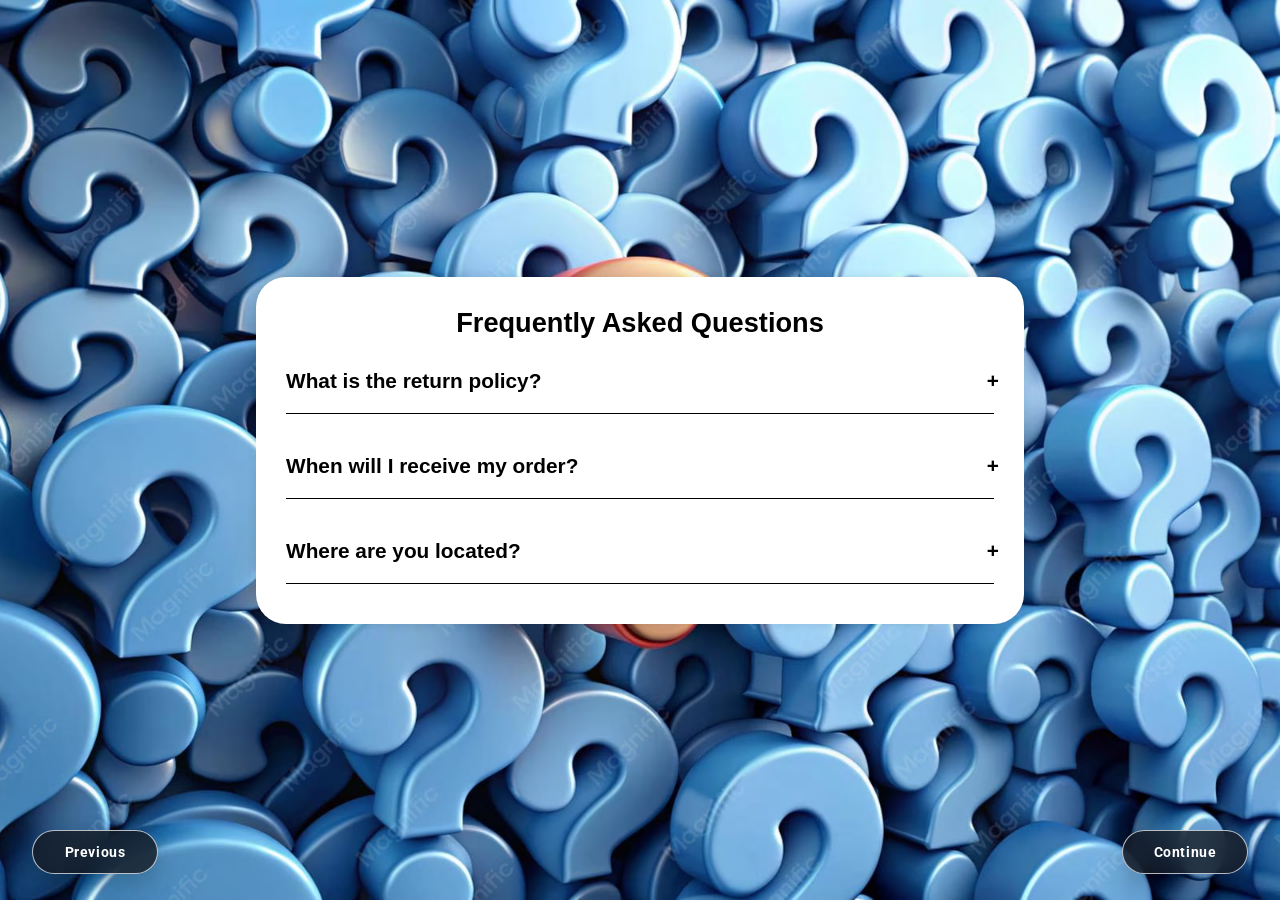
==== accordion.html @ c14cda4a "Initial Commit" ====
<!DOCTYPE html>
<html lang="en">
<head>
    <meta charset="UTF-8">
    <meta name="viewport" content="width=device-width, initial-scale=1.0">
    <title>FAQ Accordion</title>
    <link rel="preconnect" href="https://fonts.googleapis.com">
    <link rel="preconnect" href="https://fonts.gstatic.com" crossorigin>
    <link href="https://fonts.googleapis.com/css2?family=Roboto:ital,wght@0,100..900;1,100..900&display=swap" rel="stylesheet">
    <link rel="stylesheet" href="style.css">
    <link rel="stylesheet" href="https://cdnjs.cloudflare.com/ajax/libs/font-awesome/6.4.0/css/all.min.css">
</head>
<body class="accordion-page">
    <div class="accordion">
        <h2 class="questions">Frequently Asked Questions</h2>
        <div class="content-container"><div class="heading">What is the return policy?</div><div class="content">Lorem ipsum dolor sit, amet consectetur adipisicing elit. Consequatur, excepturi laudantium velit dolore quia debitis dolores repudiandae tenetur repellendus nemo architecto possimus ea soluta voluptatum esse dicta veniam hic aperiam.</div></div>
        <div class="content-container"><div class="heading">When will I receive my order?</div><div class="content">Lorem ipsum dolor sit, amet consectetur adipisicing elit. Consequatur, excepturi laudantium velit dolore quia debitis dolores repudiandae tenetur repellendus nemo architecto possimus ea soluta voluptatum esse dicta veniam hic aperiam.</div></div>
        <div class="content-container"><div class="heading">Where are you located?</div><div class="content">Lorem ipsum dolor sit, amet consectetur adipisicing elit. Consequatur, excepturi laudantium velit dolore quia debitis dolores repudiandae tenetur repellendus nemo architecto possimus ea soluta voluptatum esse dicta veniam hic aperiam.</div></div>
    </div>
    <nav class="project-nav" aria-label="Project navigation">
        <a href="modal.html">Previous</a>
        <a href="stopwatch.html">Continue</a>
    </nav>
    <script src="oba.js"></script>
</body>
</html>
---- style.css ----
* {
    margin: 0;
    padding: 0;
    box-sizing: border-box;
    font-family: 'Lato', sans-serif;
}

/* Project 1: Quote Generator */
.quote-page {
    display: flex;
    flex-direction: column;
    align-items: center;
    justify-content: center;
    height: 100vh;
    text-align: center;
    background: url('./Image/backround.jpg') no-repeat center center / cover;
}

.quote-page .container {
    width: 550px;
    height: 450px;
}

.quote-page .header {
    font-size: 1.2rem;
    border: 2px solid #fff;
    color: #fff;
    background-color: #262626;
    padding: 5px;
    width: 80%;
    margin: 20px auto;
    border-radius: 5px;
}

.quote-page .main-content {
    width: 100%;
    height: 300px;
    background-color: #fff;
    border-radius: 15px;
    padding: 50px 40px;
    box-shadow: 0 0 10px;
}

.quote-page .main-content .text-area {
    font-size: 1.5rem;
    line-height: 1.5;
}

.quote-page .main-content .person {
    font-size: 1.6rem;
    color: red;
    text-transform: uppercase;
    margin-top: 20px;
}

.quote-page .button-area button {
    background-color: #262626;
    color: #fff;
    font-size: 1.3rem;
    padding: 10px 15px;
    margin-top: 20px;
    border-radius: 5px;
}

.quote-page .button-area button:hover {
    background-color: lightgray;
}

/* Project 2: Modal */
.modal-page {
    background: url('./Image/misty-background.webp') no-repeat center center / cover;
    height: 100vh;
    position: relative;
}

#open-btn {
    position: absolute;
    top: 70%;
    left: 10%;
    width: 350px;
    height: 80px;
    font-size: 2rem;
    background: transparent;
    color: white;
    border: 2px solid white;
    border-radius: 10px;
    padding: 5px;
    box-shadow: 0 0 5px black;
    transition: 1s;
}

#open-btn:hover {
    background: #fff;
    color: black;
    cursor: pointer;
}

#modal {
    background-color: #fff;
    position: absolute;
    top: 50%;
    left: 50%;
    transform: translate(-50%, -50%);
    width: 200px;
    height: 100px;
    padding: 10px 20px;
    border-radius: 5px;
    font-size: 1.5rem;
    display: flex;
    justify-content: space-between;
    align-items: center;
    animation: animatemodal 0.4s;
}

#close-btn {
    font-size: 3rem;
}

#close-btn:hover {
    cursor: pointer;
    color: red;
}

#modal-container {
    position: fixed;
    top: 0;
    left: 0;
    width: 100%;
    height: 100%;
    z-index: 1;
    display: none;
    background-color: rgba(0, 0, 0, 0.2);
}

@keyframes animatemodal {
    from {
        top: -300px;
        opacity: 0;
    }
    to {
        top: 50%;
        opacity: 1;
    }
}

/* Project 3: FAQ Accordion */
.accordion-page {
    background: url('./Image/large-pile-blue-question-marks-are-shown-large-group-blue-question-marks_1295671-34237.avif') center center / cover no-repeat;
    height: 100vh;
    display: flex;
    justify-content: center;
    align-items: center;
}

.accordion {
    width: 60%;
    background-color: #fff;
    border-radius: 30px;
    box-shadow: 0 0 10px rgba(0, 0, 0, 0.1);
    padding: 30px;
}

.questions {
    margin-bottom: 10px;
    font-size: 1.7rem;
    text-align: center;
}

.content-container {
    margin-top: 10px;
}

.heading {
    font-size: 1.3rem;
    font-weight: 600;
    padding: 20px 0;
    cursor: pointer;
    border-bottom: 1px solid black;
    position: relative;
}

.content {
    padding-top: 10px;
    font-size: 1.1rem;
    line-height: 1.5;
    height: 0;
    overflow: hidden;
    transition: height 1s ease;
}

.heading::after {
    content: '+';
    position: absolute;
    right: -5px;
}

.content-container.active .content {
    height: 150px;
}

.content-container.active .heading {
    font-size: 1.2rem;
    transition: 0.3s;
}

.content-container.active .heading::after {
    content: '-';
    font-size: 2rem;
    transition: 0.3s;
}

/* Project 4: Stopwatch */
.stopwatch-page {
    height: 100vh;
    background: url('./Image/OIP.webp') center center / cover no-repeat;
    display: flex;
    justify-content: center;
    align-items: center;
}

.stopwatch-page .container {
    width: 60%;
    height: 250px;
    background-color: #fff;
    border-radius: 30px;
    box-shadow: 0 0 3px;
}

#timer {
    width: 100%;
    font-size: 3rem;
    text-align: center;
    margin: 0 auto;
    padding: 35px;
}

.buttons {
    text-align: center;
}

.stopwatch-page .buttons button {
    margin: 0 10px;
    border: none;
}

.stopwatch-page .buttons button i {
    font-size: 2rem;
    color: #fff;
    padding: 10px;
    width: 50px;
}

#play {
    background-color: green;
}

#pause {
    background-color: orange;
}

#reset {
    background-color: red;
}

/* Project 5: To-Do List */
.todo-page {
    height: 100vh;
    background: url('./Image/coffee table.avif') no-repeat center center / cover;
    display: flex;
    justify-content: center;
    align-items: center;
}

.todo-page .container {
    width: min(90%, 450px);
}

#add-task-container {
    width: 350px;
    max-width: 100%;
    padding: 20px 10px;
    background: #fff;
    border-radius: 20px;
    box-shadow: 0 0 3px;
    display: flex;
    margin-bottom: 20px;
}

.todo-page input {
    flex: 5;
    margin-right: 10px;
    border-radius: 10px;
    font-size: 1.2rem;
    padding: 5px;
}

#add-task {
    flex: 1;
    font-size: 1.2rem;
    padding: 5px;
    background-color: #fff;
    color: green;
    border: 2px solid green;
    border-radius: 10px;
}

#add-task:hover {
    background-color: green;
    color: #fff;
    cursor: pointer;
}

.task {
    width: 100%;
    background-color: #fff;
    margin-bottom: 5px;
    padding: 5px;
    border-radius: 10px;
    box-shadow: 0 0 3px;
    display: flex;
    justify-content: space-between;
}

.task li {
    list-style: none;
    font-size: 1.3rem;
    padding: 5px;
    flex: 4;
    margin: 10px;
}

.task button {
    flex: 1;
    border-radius: 10px;
    background-color: #fff;
    cursor: pointer;
}

.task .checkTask {
    color: orange;
    margin-right: 5px;
    border: 2px solid orange;
    font-size: 1.5rem;
}

.task .checkTask:hover {
    background-color: orange;
    color: #fff;
}

.task .deleteTask {
    color: red;
    margin-right: 5px;
    border: 2px solid red;
    font-size: 1.3rem;
}

.task .deleteTask:hover {
    background-color: red;
    color: #fff;
}

/* Shared project navigation */
.project-nav {
    position: fixed;
    right: 32px;
    bottom: 26px;
    left: 32px;
    z-index: 5;
    display: flex;
    justify-content: space-between;
    pointer-events: none;
}

.project-nav a {
    min-width: 126px;
    padding: 13px 20px;
    border: 1px solid rgba(255, 255, 255, 0.7);
    border-radius: 999px;
    background: rgba(20, 24, 31, 0.78);
    color: #fff;
    font-family: 'Roboto', sans-serif;
    font-size: 0.85rem;
    font-weight: 700;
    letter-spacing: 0.04em;
    text-align: center;
    text-decoration: none;
    backdrop-filter: blur(12px);
    box-shadow: 0 10px 25px rgba(0, 0, 0, 0.18);
    pointer-events: auto;
    transition: transform 0.25s ease, background-color 0.25s ease, box-shadow 0.25s ease;
}

.project-nav a:hover,
.project-nav a:focus-visible {
    background: #fff;
    color: #17202a;
    outline: none;
    transform: translateY(-4px);
    box-shadow: 0 14px 30px rgba(0, 0, 0, 0.25);
}

/* Welcome page */
.welcome-page {
    position: relative;
    min-height: 100vh;
    overflow: hidden;
    display: grid;
    place-items: center;
    padding: 32px;
    color: #f8f4ec;
    background: #152a2b;
    font-family: 'DM Sans', sans-serif;
}

.welcome-page::before {
    position: absolute;
    inset: 0;
    background: linear-gradient(125deg, rgba(17, 38, 38, 0.98) 15%, rgba(17, 38, 38, 0.72) 55%, rgba(198, 104, 64, 0.64)), radial-gradient(circle at 80% 20%, #d88b58 0, transparent 32%);
    content: '';
}

.welcome-page::after {
    position: absolute;
    inset: 0;
    opacity: 0.22;
    background-image: linear-gradient(rgba(255, 255, 255, 0.1) 1px, transparent 1px), linear-gradient(90deg, rgba(255, 255, 255, 0.1) 1px, transparent 1px);
    background-size: 48px 48px;
    content: '';
    mask-image: linear-gradient(to bottom right, black, transparent 75%);
}

.welcome-card {
    position: relative;
    z-index: 1;
    width: min(100%, 820px);
    padding: clamp(32px, 7vw, 78px);
    border: 1px solid rgba(255, 255, 255, 0.24);
    border-radius: 28px;
    background: rgba(13, 31, 32, 0.48);
    box-shadow: 0 30px 90px rgba(0, 0, 0, 0.28);
    backdrop-filter: blur(14px);
    animation: welcome-rise 0.9s cubic-bezier(0.2, 0.8, 0.2, 1) both;
}

.welcome-eyebrow {
    display: flex;
    align-items: center;
    gap: 10px;
    color: #f1b18a;
    font-size: 0.78rem;
    font-weight: 700;
    letter-spacing: 0.16em;
    text-transform: uppercase;
    animation: welcome-fade 0.7s 0.15s both;
}

.welcome-eyebrow span {
    width: 34px;
    height: 2px;
    background: #f1b18a;
}

.welcome-card h1 {
    max-width: 700px;
    margin: 24px 0 20px;
    color: #fffaf1;
    font-family: 'Space Grotesk', sans-serif;
    font-size: clamp(2.8rem, 7vw, 6.5rem);
    line-height: 0.98;
    letter-spacing: -0.04em;
    animation: welcome-fade 0.7s 0.28s both;
}

.welcome-card h1 em {
    color: #f0a67d;
    font-style: normal;
}

.welcome-intro {
    max-width: 560px;
    color: rgba(248, 244, 236, 0.78);
    font-size: 1.08rem;
    line-height: 1.7;
    animation: welcome-fade 0.7s 0.4s both;
}

.welcome-continue {
    display: inline-flex;
    align-items: center;
    gap: 24px;
    margin-top: 34px;
    padding: 16px 18px 16px 24px;
    border-radius: 999px;
    background: #f4b08a;
    color: #172a2b;
    font-weight: 700;
    text-decoration: none;
    box-shadow: 0 14px 30px rgba(240, 166, 125, 0.22);
    animation: welcome-fade 0.7s 0.52s both;
    transition: gap 0.3s ease, transform 0.3s ease, box-shadow 0.3s ease;
}

.welcome-continue:hover,
.welcome-continue:focus-visible {
    gap: 32px;
    outline: none;
    transform: translateY(-4px);
    box-shadow: 0 18px 34px rgba(240, 166, 125, 0.38);
}

.welcome-arrow {
    display: grid;
    width: 34px;
    height: 34px;
    place-items: center;
    border-radius: 50%;
    background: #172a2b;
    color: #fff;
    font-size: 1.3rem;
}

.project-preview {
    display: flex;
    flex-wrap: wrap;
    gap: 10px 22px;
    margin-top: 54px;
    color: rgba(248, 244, 236, 0.55);
    font-size: 0.75rem;
    font-weight: 700;
    letter-spacing: 0.08em;
    text-transform: uppercase;
    animation: welcome-fade 0.7s 0.64s both;
}

.welcome-orbit {
    position: absolute;
    z-index: 0;
    border: 1px solid rgba(255, 255, 255, 0.18);
    border-radius: 50%;
    animation: orbit-drift 12s ease-in-out infinite alternate;
}

.welcome-orbit--one {
    top: -18vw;
    right: -8vw;
    width: 52vw;
    height: 52vw;
}

.welcome-orbit--two {
    bottom: -30vw;
    left: -14vw;
    width: 58vw;
    height: 58vw;
    animation-delay: -4s;
}

@keyframes welcome-rise {
    from { opacity: 0; transform: translateY(28px) scale(0.98); }
    to { opacity: 1; transform: translateY(0) scale(1); }
}

@keyframes welcome-fade {
    from { opacity: 0; transform: translateY(12px); }
    to { opacity: 1; transform: translateY(0); }
}

@keyframes orbit-drift {
    from { transform: rotate(-8deg) scale(1); }
    to { transform: rotate(8deg) scale(1.08); }
}

@media (max-width: 600px) {
    .project-nav {
        right: 16px;
        bottom: 16px;
        left: 16px;
    }

    .project-nav a {
        min-width: 108px;
        padding: 11px 14px;
    }

    .welcome-page {
        padding: 18px;
    }

    .welcome-card {
        padding: 32px 24px;
        border-radius: 22px;
    }

    .welcome-card h1 {
        font-size: clamp(2.6rem, 13vw, 4.5rem);
    }

    .welcome-intro {
        font-size: 0.98rem;
    }
}
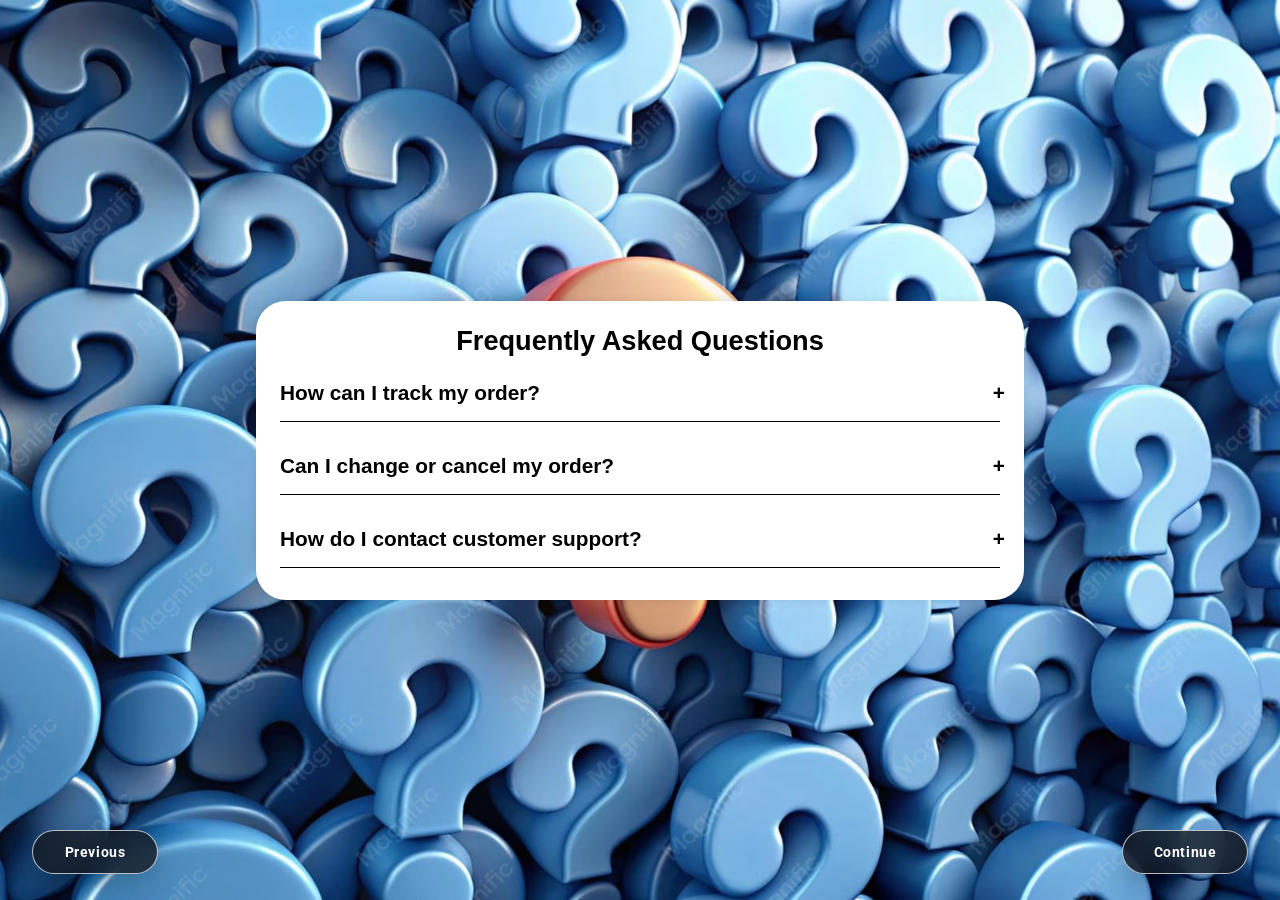
==== commit cd082d2e: "I made a few changes in the accordion" ====
--- a/accordion.html
+++ b/accordion.html
@@ -13,9 +13,9 @@
 <body class="accordion-page">
     <div class="accordion">
         <h2 class="questions">Frequently Asked Questions</h2>
-        <div class="content-container"><div class="heading">What is the return policy?</div><div class="content">Lorem ipsum dolor sit, amet consectetur adipisicing elit. Consequatur, excepturi laudantium velit dolore quia debitis dolores repudiandae tenetur repellendus nemo architecto possimus ea soluta voluptatum esse dicta veniam hic aperiam.</div></div>
-        <div class="content-container"><div class="heading">When will I receive my order?</div><div class="content">Lorem ipsum dolor sit, amet consectetur adipisicing elit. Consequatur, excepturi laudantium velit dolore quia debitis dolores repudiandae tenetur repellendus nemo architecto possimus ea soluta voluptatum esse dicta veniam hic aperiam.</div></div>
-        <div class="content-container"><div class="heading">Where are you located?</div><div class="content">Lorem ipsum dolor sit, amet consectetur adipisicing elit. Consequatur, excepturi laudantium velit dolore quia debitis dolores repudiandae tenetur repellendus nemo architecto possimus ea soluta voluptatum esse dicta veniam hic aperiam.</div></div>
+        <div class="content-container"><div class="heading">How can I track my order?</div><div class="content">You can track your order from the shipping link in your confirmation email. Updates usually appear within 24 hours.</div></div>
+        <div class="content-container"><div class="heading">Can I change or cancel my order?</div><div class="content">Contact us as soon as possible. We can update or cancel an order before it enters the shipping process.</div></div>
+        <div class="content-container"><div class="heading">How do I contact customer support?</div><div class="content">Send us a message through the support form and our team will reply within one business day.</div></div>
     </div>
     <nav class="project-nav" aria-label="Project navigation">
         <a href="modal.html">Previous</a>
--- a/style.css
+++ b/style.css
@@ -157,30 +157,30 @@
     background-color: #fff;
     border-radius: 30px;
     box-shadow: 0 0 10px rgba(0, 0, 0, 0.1);
-    padding: 30px;
+    padding: 24px;
 }
 
 .questions {
-    margin-bottom: 10px;
+    margin: 0 0 8px;
     font-size: 1.7rem;
     text-align: center;
 }
 
 .content-container {
-    margin-top: 10px;
+    margin-top: 8px;
 }
 
 .heading {
     font-size: 1.3rem;
     font-weight: 600;
-    padding: 20px 0;
+    padding: 16px 0;
     cursor: pointer;
     border-bottom: 1px solid black;
     position: relative;
 }
 
 .content {
-    padding-top: 10px;
+    padding-top: 8px;
     font-size: 1.1rem;
     line-height: 1.5;
     height: 0;
@@ -195,7 +195,7 @@
 }
 
 .content-container.active .content {
-    height: 150px;
+    height: 100px;
 }
 
 .content-container.active .heading {
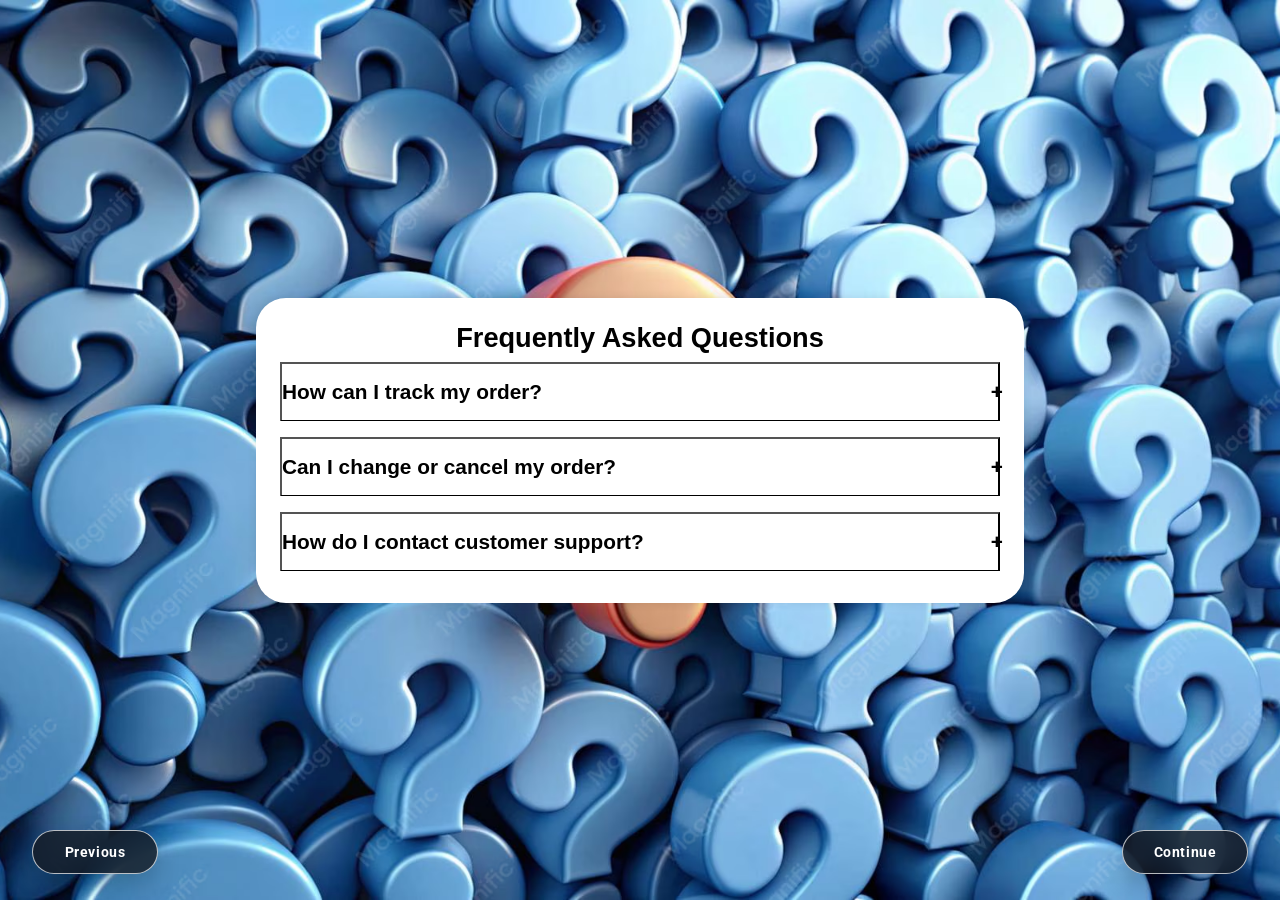
==== commit 04feb615: "Few adjustments" ====
--- a/accordion.html
+++ b/accordion.html
@@ -13,9 +13,9 @@
 <body class="accordion-page">
     <div class="accordion">
         <h2 class="questions">Frequently Asked Questions</h2>
-        <div class="content-container"><div class="heading">How can I track my order?</div><div class="content">You can track your order from the shipping link in your confirmation email. Updates usually appear within 24 hours.</div></div>
-        <div class="content-container"><div class="heading">Can I change or cancel my order?</div><div class="content">Contact us as soon as possible. We can update or cancel an order before it enters the shipping process.</div></div>
-        <div class="content-container"><div class="heading">How do I contact customer support?</div><div class="content">Send us a message through the support form and our team will reply within one business day.</div></div>
+        <div class="content-container"><button class="heading" type="button" aria-expanded="false">How can I track my order?</button><div class="content">You can track your order from the shipping link in your confirmation email. Updates usually appear within 24 hours.</div></div>
+        <div class="content-container"><button class="heading" type="button" aria-expanded="false">Can I change or cancel my order?</button><div class="content">Contact us as soon as possible. We can update or cancel an order before it enters the shipping process.</div></div>
+        <div class="content-container"><button class="heading" type="button" aria-expanded="false">How do I contact customer support?</button><div class="content">Send us a message through the support form and our team will reply within one business day.</div></div>
     </div>
     <nav class="project-nav" aria-label="Project navigation">
         <a href="modal.html">Previous</a>
--- a/style.css
+++ b/style.css
@@ -17,8 +17,8 @@
 }
 
 .quote-page .container {
-    width: 550px;
-    height: 450px;
+    width: min(92%, 550px);
+    height: auto;
 }
 
 .quote-page .header {
@@ -77,7 +77,7 @@
     position: absolute;
     top: 70%;
     left: 10%;
-    width: 350px;
+    width: min(350px, 80vw);
     height: 80px;
     font-size: 2rem;
     background: transparent;
@@ -171,6 +171,10 @@
 }
 
 .heading {
+    display: block;
+    width: 100%;
+    background: transparent;
+    text-align: left;
     font-size: 1.3rem;
     font-weight: 600;
     padding: 16px 0;
@@ -195,7 +199,9 @@
 }
 
 .content-container.active .content {
-    height: 100px;
+    height: auto;
+    max-height: 12rem;
+    padding-bottom: 8px;
 }
 
 .content-container.active .heading {
@@ -219,7 +225,7 @@
 }
 
 .stopwatch-page .container {
-    width: 60%;
+    width: min(90%, 650px);
     height: 250px;
     background-color: #fff;
     border-radius: 30px;
@@ -264,7 +270,7 @@
 
 /* Project 5: To-Do List */
 .todo-page {
-    height: 100vh;
+    min-height: 100vh;
     background: url('./Image/coffee table.avif') no-repeat center center / cover;
     display: flex;
     justify-content: center;
@@ -408,6 +414,7 @@
     display: grid;
     place-items: center;
     padding: 32px;
+    overflow-x: hidden;
     color: #f8f4ec;
     background: #152a2b;
     font-family: 'DM Sans', sans-serif;
@@ -433,7 +440,7 @@
 .welcome-card {
     position: relative;
     z-index: 1;
-    width: min(100%, 820px);
+    overflow: hidden;
     padding: clamp(32px, 7vw, 78px);
     border: 1px solid rgba(255, 255, 255, 0.24);
     border-radius: 28px;
@@ -543,7 +550,7 @@
 
 .welcome-orbit--one {
     top: -18vw;
-    right: -8vw;
+    right: 24px;
     width: 52vw;
     height: 52vw;
 }
